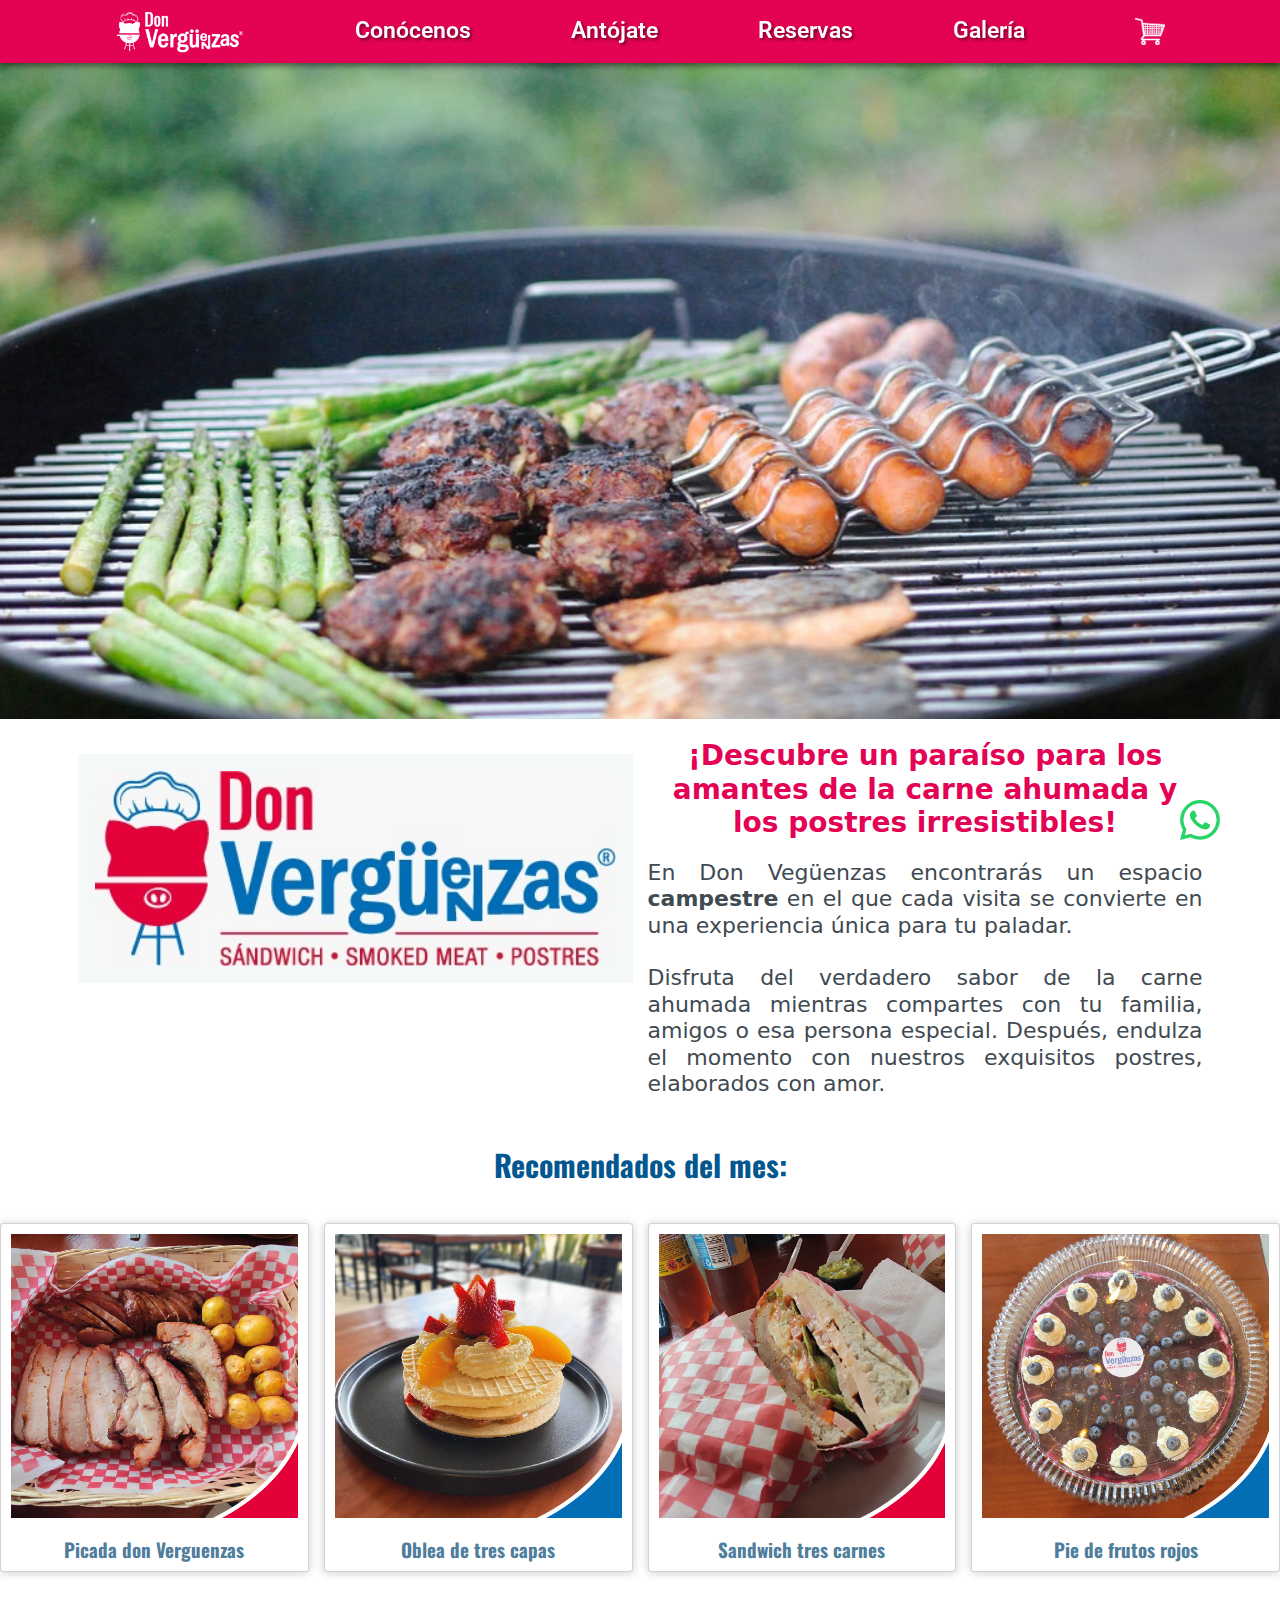
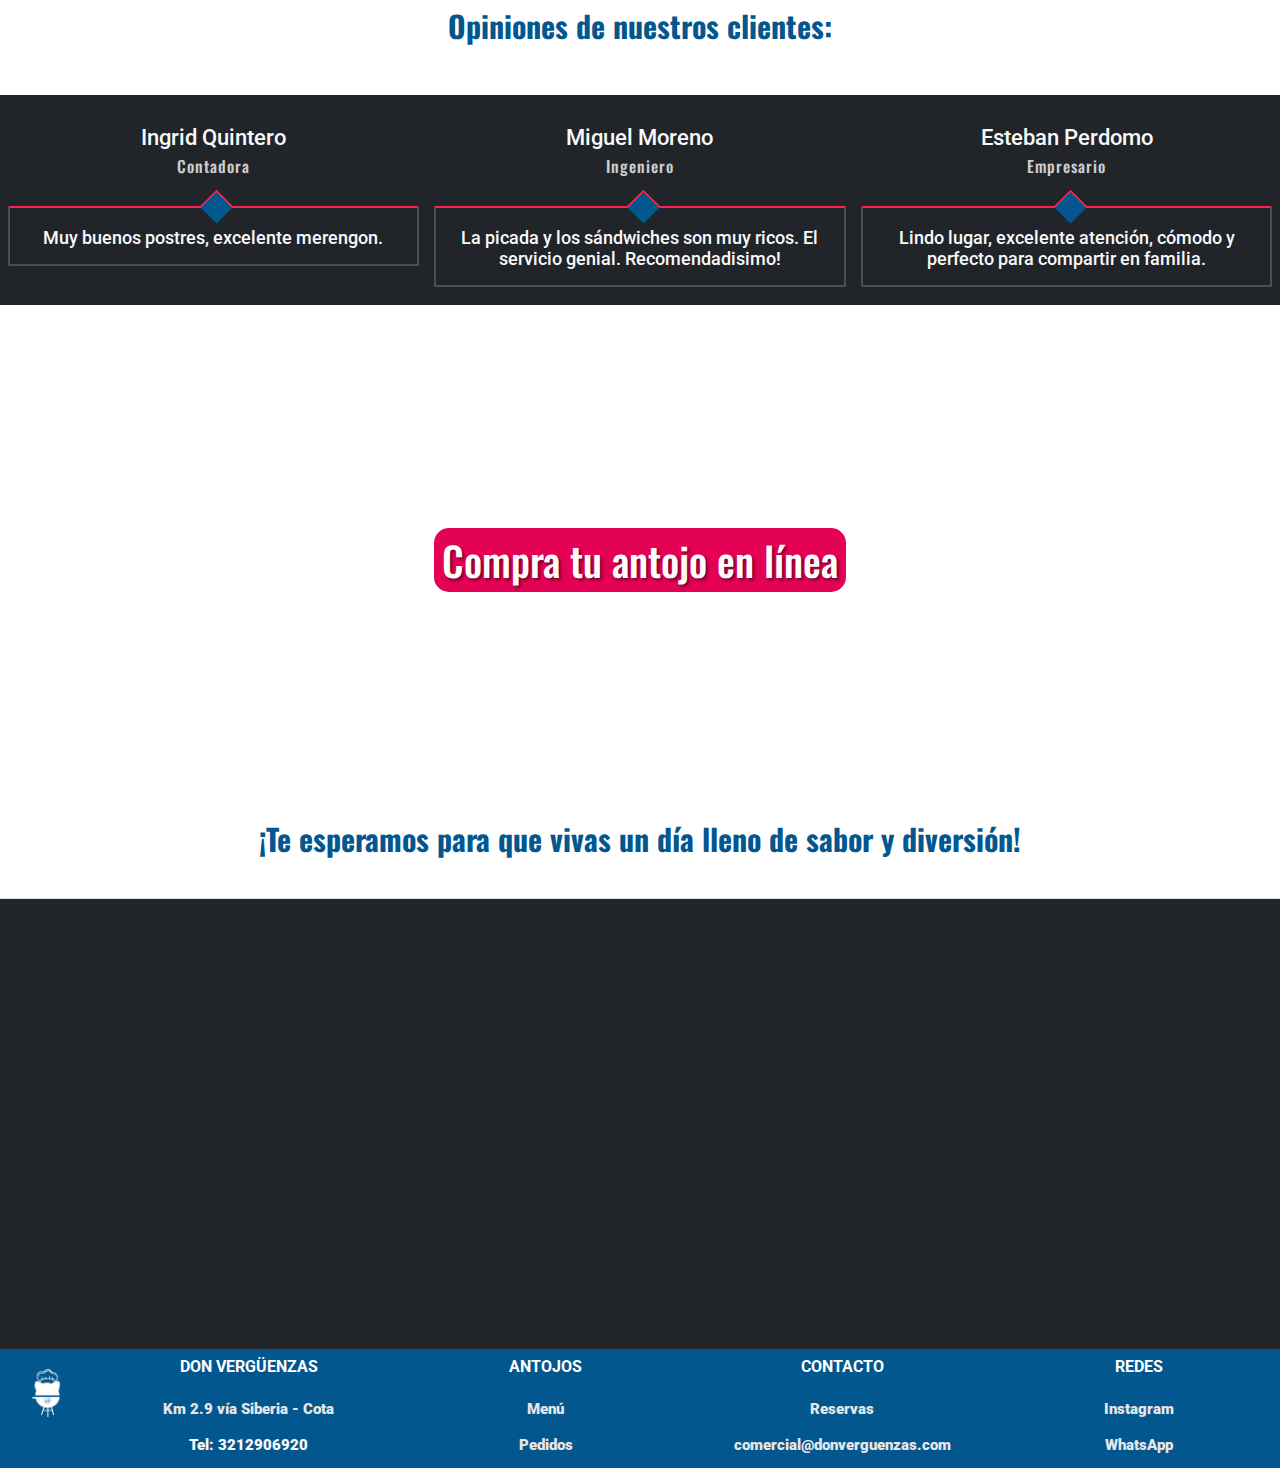
==== index.html @ 5171cf99 "front" ====
<!DOCTYPE html>
<html>

<head>
  <meta charset="utf-8">
  <meta http-equiv="X-UA-Compatible" content="IE=edge">
  <title>Don Vergüenzas</title>
  <meta name="viewport" content="width=device-width, initial-scale=1">
  <link rel="stylesheet" type="text/css" media="screen" href="css/estilos.css">
  <link rel="preconnect" href="https://fonts.googleapis.com">
  <link rel="preconnect" href="https://fonts.gstatic.com" crossorigin>
  <link href="https://fonts.googleapis.com/css2?family=Libre+Franklin:ital,wght@0,100..900;1,100..900&family=Oswald:wght@200..700&family=Roboto:ital,wght@0,100;0,300;0,400;0,500;0,700;0,900;1,100;1,300;1,400;1,500;1,700;1,900&display=swap" rel="stylesheet">
  <link href="https://cdn.jsdelivr.net/npm/bootstrap@5.3.3/dist/css/bootstrap.min.css" rel="stylesheet" integrity="sha384-QWTKZyjpPEjISv5WaRU9OFeRpok6YctnYmDr5pNlyT2bRjXh0JMhjY6hW+ALEwIH" crossorigin="anonymous">
  <link rel="shortcut icon" href="./img/FV.png" type="image/x-icon">
</head>
<body>
  <nav class="navegacion fixed-top" >
    <div class="nav">
      <a class="logov" href="./index.html">
        <img src="/img/LDVF.png" class="brand-img" alt="">
      </a>
      
      <a href="/conocenos.html">Conócenos</a>
      <a href="./menu.html">Antójate</a>
      <a href="./Reservas.html">Reservas</a>
      <a href="/galeria.html">Galería</a>
      <a class="carrito" href="./menu.html">
        <img src="/img/Recurso 1.png" class="brand-img" alt="">
      </a>  
  </div>
  </nav>
<!-- texto banner  -->
  <section class="banner">
    <div class="banner__descripcion">
      <div class="contenedor">
      </div>
    </div>
</section>

<!-- texto de la empresa -->
<div class="container">
  <div class="row">
    <div class="col-md-6 my-6 my-md-0">
      <div class="cardh">
        <img src="./img/WhatsApp Image 2024-09-04 at 5.12.04 PM.jpeg" alt="" class="imagen">
      </div>
    </div>
    <div class="col-md-6 my-6 my-md-0">
      <div class="cardpt">
        <h2 class="t2"><b>¡Descubre un paraíso para los amantes de la carne ahumada y los postres irresistibles!</b></h2>
        <br>
        <h3 class="t3">En Don Vegüenzas encontrarás un espacio <b>campestre</b> en el que cada visita se convierte en una experiencia única para tu paladar. 
          <br>
          <br>Disfruta del verdadero sabor de la carne ahumada mientras compartes con tu familia, amigos o esa persona especial. Después, endulza el momento con nuestros exquisitos postres, elaborados con amor. 
          <br>
      </div>
    </div>
  </div>
</div>
<br>
<br>
<!-- recomendados  -->
<div class="imagenes">
  <br>
  <h4 class="t4"><b>Recomendados del mes:<div class="row">
    <div class="col-lg-6 col-xl-3 h-100">
      <div class="card">
        <img src="/img/Producto-05.jpg" alt="" class="imagen">
        <div class="card-body">
          <p class="card-text">Picada don Verguenzas</p>
        </div>
      </div>
    </div>
    <div class="col-lg-6 col-xl-3 h-100">
      <div class="card">
        <img src="/img/Producto-06.jpg" alt="" class="imagen">
        <div class="card-body">
          <p class="card-text">Oblea de tres capas</p>
        </div>
      </div>
    </div>
    <div class="col-lg-6 col-xl-3 h-100">
        <div class="card">
          <img src="/img/Producto-07.jpg" alt="" class="imagen">
          <div class="card-body">
            <p class="card-text">Sandwich tres carnes</p>
          </div>
        </div>
    </div>
    <div class="col-lg-6 col-xl-3 h-100">
      <div class="card">
        <img src="/img/Producto-08.jpg" alt="" class="imagen">
        <div class="card-body">
          <p class="card-text">Pie de frutos rojos</p>
        </div>
      </div>
    </div>
</div>
<br>
<h4 class="t4"><b>Opiniones de nuestros clientes:</h4>
<br>
<!-- REVIEWS Section  -->
<div id="testmonial" class="container-fluid wow fadeIn bg-dark text-light has-height-lg middle-items">
  <div class="row mt-3 mb-5">
    <div class="col-md-4 my-3 my-md-0">
      <div class="testmonial-card">
          <h3 class="testmonial-title">Ingrid Quintero</h3>
          <h6 class="testmonial-subtitle">Contadora</h6>
          <div class="testmonial-body">
              <h3>Muy buenos postres, excelente merengon.</h3>
          </div>
      </div>
        </div>
        <div class="col-md-4 my-3 my-md-0">
            <div class="testmonial-card">
                <h3 class="testmonial-title">Miguel Moreno</h3>
                <h6 class="testmonial-subtitle">Ingeniero</h6>
                <div class="testmonial-body">
                    <h3>La picada y los sándwiches son muy ricos. El servicio genial. Recomendadisimo! </h3>
                </div>
            </div>
        </div>
        <div class="col-md-4 my-3 my-md-0">
            <div class="testmonial-card">
                <h3 class="testmonial-title">Esteban Perdomo</h3>
                <h6 class="testmonial-subtitle">Empresario</h6>
                <div class="testmonial-body">
                    <h3>Lindo lugar, excelente atención, cómodo y perfecto para compartir en familia.</h3>
                </div>
            </div>
        </div>
    </div>
</div>
<!-- banner pedir en línea -->
<section class="banner2">
  <div class="banner2__descripcion">
    <div class="contenedor">
      <a class="button__banner" input type="button" href="./menu.html">Compra tu antojo en línea</a>
  </div>
  </div>
</section>

<!-- ubicacion -->
<br>
<h4 class="t4"><b>¡Te esperamos para que vivas un día lleno de sabor y diversión!</b></h4>
<br>
  <div id="contact" class="container-complete bg-dark text-light border-top wow fadeIn">
      <div class="row">
        <iframe src="https://www.google.com/maps/embed?pb=!1m14!1m8!1m3!1d15903.406930201727!2d-74.1141419!3d4.7954901!3m2!1i1024!2i768!4f13.1!3m3!1m2!1s0x8e3f87e300ebd1e9%3A0x2fd54923146d079c!2sDon%20Verg%C3%BCenzas!5e0!3m2!1sen!2sco!4v1723420965263!5m2!1sen!2sco" width="600" height="450" style="border:0;" allowfullscreen="" loading="lazy" referrerpolicy="no-referrer-when-downgrade"></iframe>
  </div>

<!-- WhatsApp -->
<a 
  id="whatsapp" 
  class="whatsapp"
  target="_blank"
  href="https://wa.me/573212906920?text=Deseo%20más%20información%20sobre%20los%20productos">
    <img src="/img/whatsapp_logo_green.png" alt="Whatsapp">
</a>


<!-- footer  -->
<footer class="footer">
  <div class="container-footer">
    <div class="row">
        <div class="col-1">
          <div class="footer-column">
            <img src="/img/FooterIcon.png" alt="">
                </div>
        </div>
        <div class="col">
          <div class="footer-column">
          <h2>Don Vergüenzas</h2>
          <ul>
            <li><a href="https://www.google.com/maps/place/Don+Verg%C3%BCenzas/@4.7954901,-74.1141419,15z/data=!4m2!3m1!1s0x0:0x2fd54923146d079c?sa=X&ved=1t:2428&ictx=111">Km 2.9 vía Siberia - Cota</a></li>
            <li><a>Tel: 3212906920</a></li>
          </ul>
          </div>
        </div>
        <div class="col">
          <div class="footer-column">
            <h2>Antojos</h2>
            <ul>
              <li><a href="https://www.calameo.com/read/0004634516b9d28326883">Menú</a></li>
              <li><a href="./menu.html">Pedidos</a></li>
            </ul>
          </div>
        </div>
        <div class="col">
          <div class="footer-column">
            <h2>Contacto</h2>
            <ul>
              <li><a href="./Reservas.html">Reservas</a></li>
              <li><a href="mailto:comercial@donverguenzas.com">comercial@donverguenzas.com</a></li>
            </ul>
          </div>
        </div>
        <div class="col">
          <div class="footer-column">
            <h2>Redes</h2>
            <ul>
              <li><a href="https://www.instagram.com/donverguenzas">Instagram </a></li>
              <li><a href="https://api.whatsapp.com/send?phone=573014599757&text=">WhatsApp</a></li>
            </ul>
          </div>
        </div>
      </div>

  
      <script src="/js/cart.js"></script>
  <script src="https://cdn.jsdelivr.net/npm/bootstrap@5.3.3/dist/js/bootstrap.bundle.min.js" integrity="sha384-YvpcrYf0tY3lHB60NNkmXc5s9fDVZLESaAA55NDzOxhy9GkcIdslK1eN7N6jIeHz" crossorigin="anonymous"></script>
</body>
</html>
---- css/estilos.css ----
/*variables de entorno*/
:root {
    --rojo: rgb(227, 2, 84);
    --azul: #03578f;
    --blanco: #fefcfb;
    --titulos: 'Roboto', bold;
    --parrafos: 'Oswald', sans-serif;
}
html {
    box-sizing: border-box;
    font-size: 62.5%;
    margin:0px;
    padding:0px;
}
body {
    font-size: 1.6rem;
}
*,
*::before,
*::after {
    box-sizing: inherit;
}
/* menú navegacion  */
.navegacion{
    width: 100%;
    display: flex;
    justify-content:space-around;
    background-color: var(--rojo);
    box-shadow: 0px 3px 6px rgba(0, 0, 0, 0.5);
    z-index: 5 !important;
}
.nav a{
    font-size: 2rem;
    padding-inline: 5rem;
    color:var(--blanco);
    text-decoration: none;
    font-size: 23px;
    align-content: center;
    font-weight: 600;
    font-family: var(--titulos);
    text-shadow: 2px 2px 3px rgba(11, 0, 0, 0.5);
}
.logov{
    width: 250px;
}
.carrito{
    width: 150px;
}
.navegacion a:hover {
    background-color: var(--azul);
    border-radius: 17px;
    color: var(--blanco);
    text-shadow: 0px 0px 1px rgba(11, 0, 0, 0.5);
}
img{
    width: 100%;
    padding: 1rem;
}

/* BANNER INICIAL */
.banner{
    height: 80vh;
    margin-top: -1px;
    position: relative;
    background: url('/img/galeria4.jpg');
    background-size: cover;
    background-position: center;
    background-attachment: fixed;
}
.banner__descripcion{
    position: absolute;
    text-align: center;
    color: #fff;
    transform: translateX(-50%) translateY(-50%);
    top: 60%;
    left: 50%;
    width: 100%;
    font-size: 15px;
    margin-top: 75px;
    text-shadow: 9px 9px 18px rgba(11, 0, 0, 0.5);
}
.button__banner{
    background: var(--rojo);
    border: none;
    color: var(--blanco);
    font-size: 40px; 
    text-decoration: none;
    border-radius: 15px;
    padding: 8px;
    font-weight: 500;
    text-shadow: 2px 2px 3px rgba(11, 0, 0, 0.5);
}
.button__banner:hover{
    background: var(--azul);
}
/* banner menu  */
.bannerm{
    height: 80vh;
    margin-top: -1px;
    position: relative;
    background: url('/img/postre\ amarillo.jpg');
    background-size: cover;
    background-position: center;
    background-attachment: fixed;
}
.bannerm__descripcion{
    position: absolute;
    text-align: center;
    color: #fff;
    transform: translateX(-50%) translateY(-50%);
    top: 60%;
    left: 50%;
    width: 100%;
    font-size: 15px;
    margin-top: 75px;
    text-shadow: 9px 9px 18px rgba(11, 0, 0, 0.5);
}
.button__bannerm{
    background: var(--rojo);
    border: none;
    color: var(--blanco);
    font-size: 30px; 
    border-radius: 15px;
    padding: 8px;
    font-weight: 500;
    text-shadow: 2px 2px 3px rgba(11, 0, 0, 0.5);
}
.bannerm h1{
    font-size: 35px;
    font-weight: 500;
}
.button__bannerm:hover{
    background: var(--azul);
}
/* banner conócenos */
.bannerc{
    height: 80vh;
    margin-top: -1px;
    position: relative;
    background: url('/img/decoracion.jpg');
    background-size: cover;
    background-position: center;
    background-attachment: fixed;
}

/* prueba productos */
#products-section{
    background-color: #f0f8ff;
    height: calc( 100svh - 50px );
    padding: 10px 10%;
    display: flex;
    flex-wrap: wrap;
    height: 1320px;
    padding-top: 35px;
}
.cart-list{
    display:flex;
    flex-wrap: wrap;
    position:fixed;
    width: 250px;
    height: 100svh;
    top: 0;
    right: -250px;
    transition: .3s;
    background-color: hwb(204 71% 5%);
    z-index: 10;
}
.active{
    right: 0 !important;
}
.active .product{
    width: 50%;
    margin: 2% 1%;
    height: auto !important;
    border-radius: 1rem;
    background-color: var(--blanco);
}
.carritoc{
    width: 66px;
    height: auto;
    background-color: var(--rojo);
    border: 0px;
    justify-content:space-around;
}

.product{
    background-color: white;
    width: 30%;
    margin: 2% 1%;
    height: 580px;
    border-radius: 1rem;
    overflow: hidden;
    background-color: var(--blanco);
    box-shadow: 1px 1px 3px var(--azul);
    transition: all 200ms ease-in;
    cursor: pointer;
}
.product:hover {
    box-shadow: 5px 5px 20px rgba(0, 0, 0, 0.4);
    transform: translateY(-3%);
}
.product-head{
    height: 60%;
}
.product-head img{
    width: 100%;
    height: auto;
    border-radius: 2rem;
}
.product-body{
    height: 100%;
    display: block;
    padding: 8px;
}
.product-body h3, .product-body h2{
    width: 100%;
    color: #222;
    margin: 2px 0;
    text-align: center;
    font-weight: var(--parrafos);
    font-weight: 600;
    margin-top: 20px;
    font-size: 25px;
}
.payment{
    display: flex;
    margin-top: 3px;
}
/* txt decripción */
.product-body p{
    color: hsl(0, 0%, 25%);
    margin-left: 20px;
    margin-right: 20px;
    text-align: center;
    font-size: 18px; 
    font-family: var(--titulos);
}
/* txt precio */
.product-body h2{
    width: 50%;
    font-size: 20px; 
    margin-top: 20px;
    margin-left: 20px;
}
.product-body button{
    background: var(--azul);
    color: var(--blanco);
    font-size: 20px; 
    border-radius: 10px;
    font-weight: 400;
    text-shadow: 2px 2px 3px rgba(1, 1, 54, 0.5);
    text-align: center;
    margin-top: 15px;
}
.product-body button:hover{
    background: var(--rojo);
}

/*Menu*/
.container-pro {
    width: 100%;
    max-width: 100rem;
    margin: auto;
    display: grid;
    grid-template-columns: repeat(3, 1fr);
    gap: 2rem;
}
.postres{
    width:1000px;
    padding-top: 20px;
    margin-left: 198px;
}
.cardm {
    width: 100%;
    margin: 2rem;
    border-radius: 0.6rem;
    overflow: hidden;
    background-color: var(--blanco);
    box-shadow: 1px 1px 3px var(--azul);
    transition: all 200ms ease-in;
    cursor: default;
}
.cardm:hover {
    box-shadow: 5px 5px 20px rgba(0, 0, 0, 0.4);
    transform: translateY(-2%);
}
.cardm img {
    width: 100%;
    padding: 2rem;
}
.descrip-carm {
    text-align: center;
    font-weight: var(--parrafos);
}
.descrip-carm h3 {
    color: #7a7a7a;
    margin-left: 30px;
    margin-right: 30px;
}

/* whatsapp */
.whatsapp{
    position: fixed;
    bottom: 50px;
    right: 50px;
    border-radius: 40px;
    width: 60px;
    aspect-ratio: 1/1;
    background-color: white;
}
.whatsapp img{
    height: 60px;
    width: 60px;
    aspect-ratio: 1 /1;
    margin: auto;
}
/* Texto de presentacion */
.card{
    box-shadow: 0px 1px 10px rgba(0, 0, 0, 0.2);
    margin-top: 40px;
    transition: 1.5;
}
.card:hover {
    box-shadow: 5px 5px 20px rgba(0, 0, 0, 0.4);
    transform: scale(0.9);
    transition: 0,5s;
}
.cardh{
    margin-top: 35px;
    background-color: rgb(244, 248, 248);
    padding: 7px;
}
.t2{
    color: var(--rojo);
    font-size: 28px;
    text-align:center;
}
.t3{
    color: #3f4a52;
    font-size: 22px;
    text-align:justify;
}
.t4{
    font-size: 30px;
    font-family: var(--parrafos);
    text-align: center;
    color: var(--rojo);
}
.cardpt{
    width: 100%;
    margin-top: 2rem;
    max-width: 110rem;
}
.cardpf img{
    height: 100%;
    padding: 1rem;
    border-radius: 30px;
    margin-top: 2rem;;
}
.banner2
.txtReserva{
    margin: 20px;
}
.button__botonmenu{
    background: var(--rojo);
    border: none;
    color: var(--blanco);
    font-size: 30px; 
    border-radius: 15px;
    padding: 8px;
    font-weight: 500;
    text-shadow: 2px 2px 3px rgba(11, 0, 0, 0.5);    
}
.t4{
    color: var(--azul);
    margin-bottom: 5px;
}
/* BANNER RESERVAS */
.banner2{
    height: 50vh;
    color: #fff;
    position: relative;
    background: url('/img/postre\ amarillo.jpg');
    background-size: cover;
    background-position: right;
    background-attachment: fixed;
}
.banner2 h1{
    font-size: 28px;
}
.banner2__descripcion{
position: absolute;
width: 100%;
top: 50%;
left: 50%;
transform: translateX(-50%) translateY(-50%);
text-align: center;
}
.bannerg{
    height: 80vh;
    margin-top: -1px;
    position: relative;
    background: url('/img/pie');
    background-size: cover;
    background-position: right;
    background-attachment: fixed;
}
/* BANNER RESERVAS CONOCENOS */
.bannerrc{
    height: 80vh;
    margin-top: -1px;
    position: relative;
    background: url('/img/Picada\ \(2\).jpg');
    background-size: cover;
    background-position: right;
    background-attachment: fixed;
}
.bannerrc h1{
    font-size: 28px;
}
.bannerrc__descripcion{
position: absolute;
width: 100%;
top: 50%;
left: 50%;
transform: translateX(-50%) translateY(-50%);
text-align: center;
}
.cardi{
    margin-top: 2rem;
    border-radius: 6rem;
    box-shadow: 1px 1px 3px rgba(223, 9, 98, 0.9);
}
.cardi img{
    width: auto;
    height: 40%;
    align-items: center;
}
.container-card {
    grid-template-columns: repeat(3, 1fr);
    gap: 2rem;
}
/* EQUIPO */
.team .team__grid{
    grid-template-columns: repeat(3,195px);
    justify-content: space-around;
}
.team  h1{
    font-size: 40px;
text-align: center;
}
.team{
    background: #f6f6f6;
    padding: 30px;
}
.team__columna img{
border-radius: 30%;
}
.team p{
    text-align: justify;
}
.team__grid{
    display: grid;
    grid-gap:10px;
}
.info h1{
    color: #9cc76b;
    font-size: 30px;
}
.info{
    text-align: center;
}
.info__columna{
    margin: 20px;
}
.info .contenedor{
    display: grid;
    grid-gap:10px;
}
/* testimonios */
.testmonial-card {
    position: relative;
    text-align: center;
    height: 180px;
    margin-top: 30px;
}
/* nombre testimonio */
.testmonial-card .testmonial-title {
    font-size: 22px;
    font-family: var(--titulos);

}
.testmonial-card .testmonial-subtitle {
    font-size: 16px;
    letter-spacing: 1px;
    opacity: 0.8;
    font-family: var(--parrafos);
}
.testmonial-card .testmonial-body {
    position: relative;
    padding: 1rem;
    border: 2px solid #495057;
    border-top-color: #ff214f;
    border-radius: 0.2rem;
    margin-top: 30px;
    padding-top: 20px;
    font-family: var(--titulos);
}
.testmonial-card .testmonial-body:after {
    content: '';
    position: absolute;
    top: -5px;
    left: 50%;
    width: 24px;
    height: 24px;
    border-color: #ff214f;
    border-radius: 0.2rem 0 0 0;
    border-style: solid;
    border-width: 2px 0 0 2px;
    -webkit-transform: rotate(45deg) translateX(-50%);
    -ms-transform: rotate(45deg) translateX(-50%);
    transform: rotate(45deg) translateX(-50%);
    background: var(--azul);
}
/* FOTOS  */
.galeria h1{
    font-size: 40px;
    text-align: center;
}
.galeria{
    margin: 20px;
}
.contenedor {
    margin: 0 auto;
    max-width: 120rem;
    width: 95%;
}

/* pág reservas - formulario*/
.fomulario-encabezado {
    background-color: var(--azul);
    display: flex;
    flex-direction: column;
    align-items: center;
    padding: 2rem;
    border-radius: .5rem;
}
.fomulario-encabezado h3{
    color: var(--blanco);
    font-size: 3rem;
    text-transform: uppercase;
    margin-bottom: 2rem;
    font-family: var(--parrafos);
}
.fomulario-encabezado h2 {
    font-size: 3rem;
    text-transform: uppercase;
    text-align: center;
    margin-top: 0;
    font-family: var(--titulos);
}
.final{
    display: flex;
    gap: 4rem;
}
.input-encabezado {
    margin-bottom: 13px;
    width: 100%;
    font-size: 17px;
    color: hwb(0 100% 0%);
    font-family: var(--parrafos);
}
.input-encabezado input {
    width: 100%;
    padding: 0 1.6rem;
    height: 4.8rem;
    border: 1px solid DarkKhaki;
    font-family: var(--parrafos);
    outline: none;
    font-weight: bold;
}
.botonr{
    background: var(--rojo);
    color: var(--blanco);
    font-size: 20px; 
    border-radius: 15px;
    padding: 6px;
    font-weight: 500;
    text-shadow: 2px 2px 3px rgba(11, 0, 0, 0.5); 
    text-align: center; 
    margin-top: 15px;  
}
/* banner galeria */
.bannerg{
    height: 80vh;
    margin-top: -1px;
    position: relative;
    background: url('/img/Picada\ \(2\).jpg');
    background-size:cover;
    background-attachment: fixed;
}
.container-g{
    margin-top: 40px;
    margin-left: 50px;
    margin-right: 50px;
}
.container-g h1{
    text-align: center;
    font-weight: 700;
    padding-bottom: 20px;
    color: var(--azul);
    font-size: 32px;
}
.container-g h2{
    text-align: center;
    font-size: 23px;
}




/* pág reservas - banner reservas*/
.bannerr{
    height: 80vh;
    margin-top: -1px;
    position: relative;
    background: url('/img/Sin\ título-1-03.jpg');
    background-size:cover;
    background-attachment: fixed;
}
.bannerr__descripcion{
    position: absolute;
    text-align: center;
    color: #fff;
    transform: translateX(-50%) translateY(-50%);
    top: 60%;
    left: 50%;
    width: 100%;
    font-size: 15px;
    margin-top: 75px;
    text-shadow: 9px 9px 18px rgba(11, 0, 0, 0.5);
}
.descrip-car {
    padding: 15px;
    text-align: center;
    font-weight: var(--parrafos);
}
.descrip-car h3 {
    margin-bottom: 15px;
    color: #7a7a7a;
}
.descrip-car p {
    line-height: 1.8rem;
    color: #7a7a7a;
    font-size: 1.4rem;
    margin-bottom: .5rem;
}
.descrip-car a {
    display: inline-block;
    padding: 1rem;
    margin-top: 1rem;
    text-decoration: none;
    color: var(--blanco);
    border: 1px solid var(--azulOscuro);
    border-radius: .5rem;
    background-color: var(--azulClaro);
    margin-bottom: .5rem;
}



/* Estilos footer */
.footer {
    background-color: var(--azul);
    text-align: center;
    font-family: var(--titulos);
}
.footer-container {
    display: flex;
    justify-content: space-around;
}
.footer-column {
    align-items: center;
    margin-top: 8px;
}
.footer-column h2 {
    margin-bottom: 10px;
    font-weight: bold;
    color: rgb(255, 255, 255);
    font-size: 16px;
    text-transform: uppercase;
}
.footer-column ul {
    list-style: none;
    padding: 0;
}
.footer-column li a {
    color: hsl(0, 0%, 90%);
    font-size: 15px;
    text-decoration: none;
}
.footer img{
    width:60%;
}
.card-text{
    font-size: 19px;
    color:hwb(204 31% 39%);
}

/*Menu*/
.container-pro {
    width: 100%;
    max-width: 100rem;
    margin: auto;
    display: grid;
    grid-template-columns: repeat(3, 1fr);
    gap: 2rem;
}
.postres{
    width:1000px;
    padding-top: 20px;
    margin-left: 198px;
}
.cardm {
    width: 100%;
    margin: 2rem;
    border-radius: 0.6rem;
    overflow: hidden;
    background-color: var(--blanco);
    box-shadow: 1px 1px 3px var(--azul);
    transition: all 200ms ease-in;
    cursor: default;
}
.cardm:hover {
    box-shadow: 5px 5px 20px rgba(0, 0, 0, 0.4);
    transform: translateY(-3%);
}
.cardm img {
    width: 100%;
    padding: 2rem;
}
.descrip-carm {
    text-align: center;
    font-weight: var(--parrafos);
}
.descrip-carm h3 {
    color: #7a7a7a;
    margin-left: 30px;
    margin-right: 30px;
}
.boton{
    background: var(--azul);
    color: var(--blanco);
    font-size: 25px; 
    border-radius: 15px;
    font-weight: 400;
    text-shadow: 2px 2px 3px rgba(11, 0, 0, 0.5);
    text-align: center;
    margin-bottom: 15px;
    margin-top: 15px;
}
.boton:hover{
    background: var(--rojo);
}
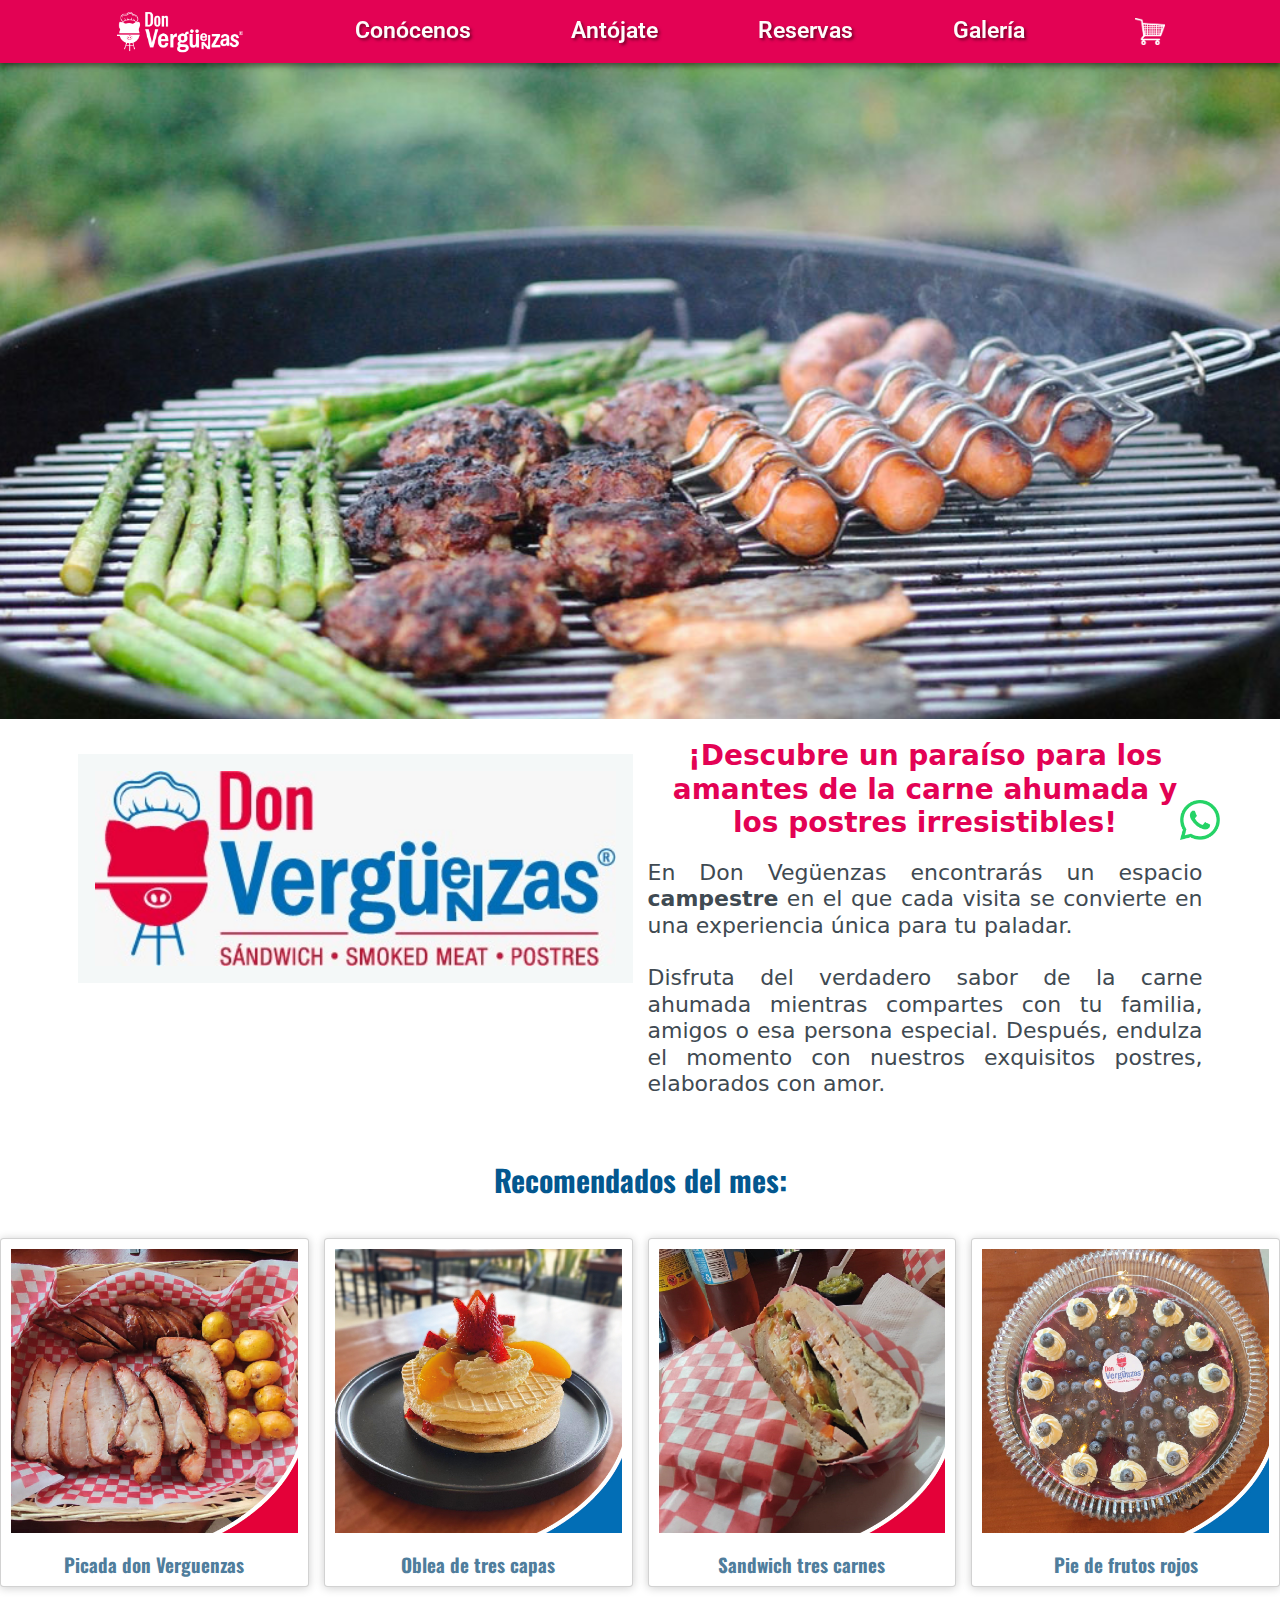
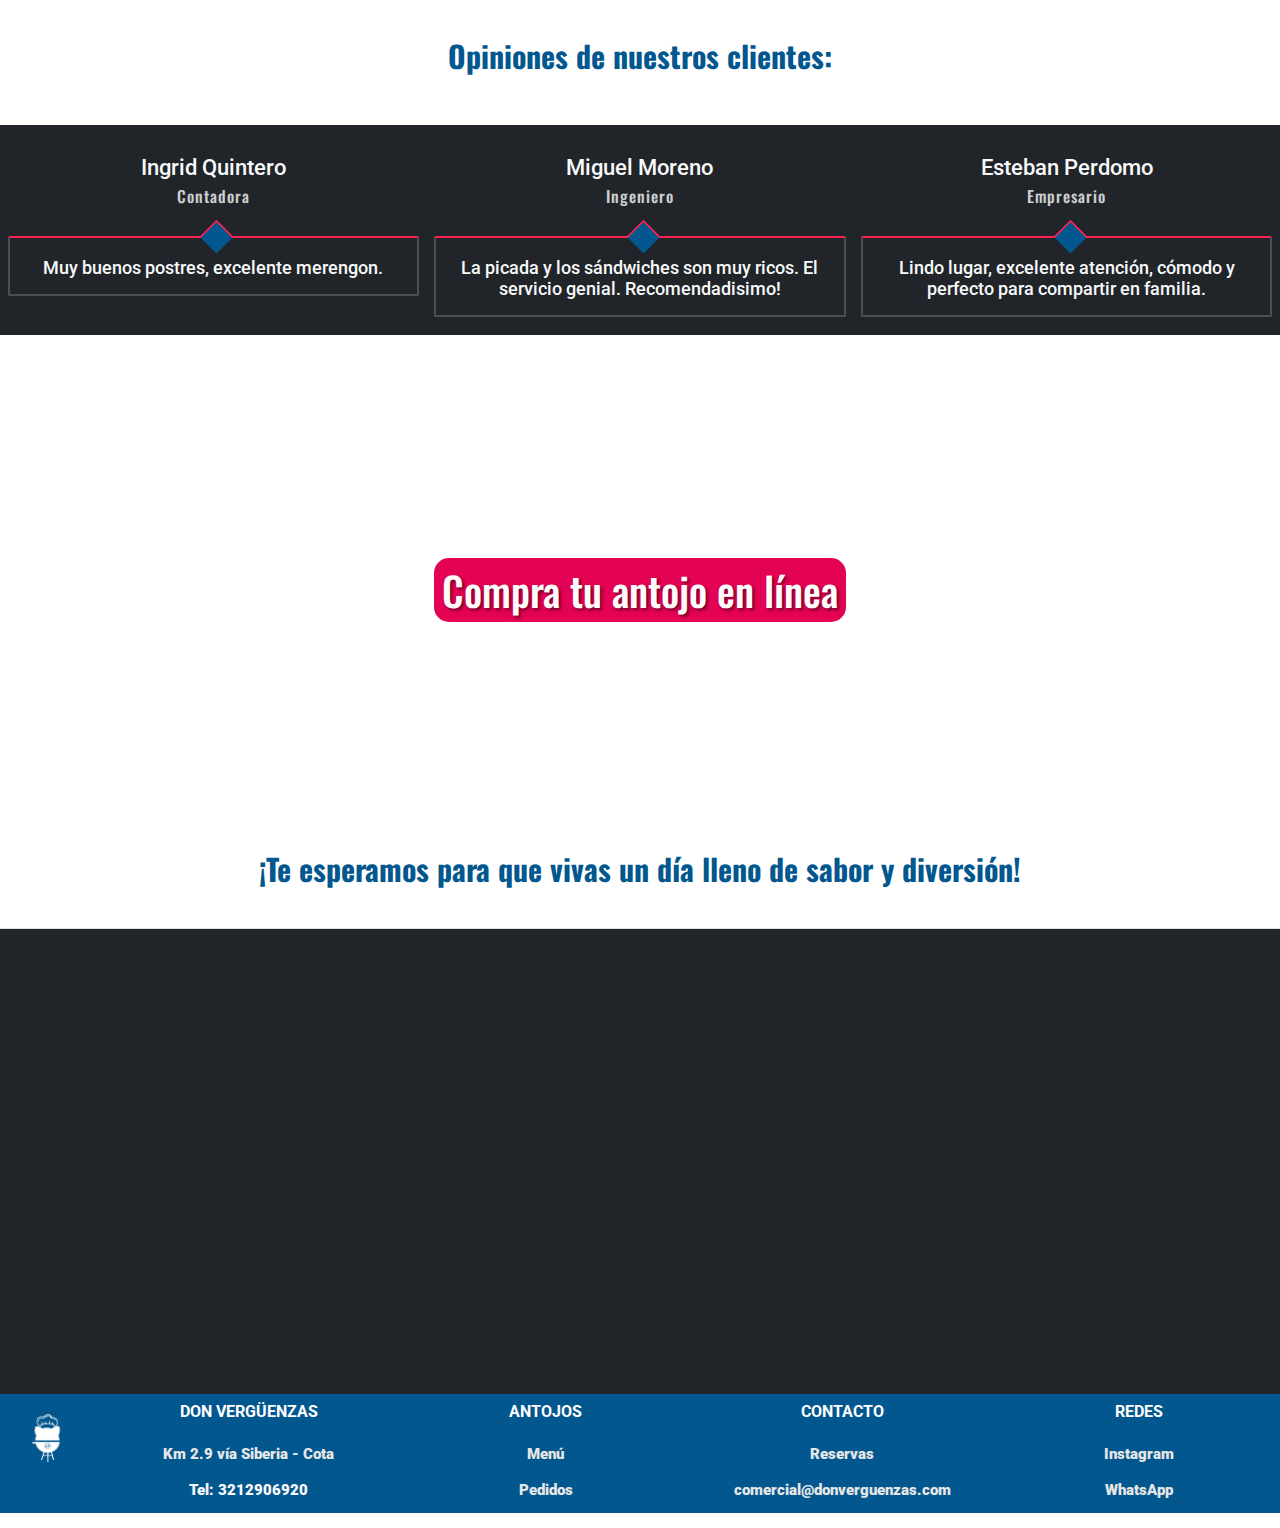
==== commit 82da86ae: "finales" ====
--- a/index.html
+++ b/index.html
@@ -19,7 +19,6 @@
       <a class="logov" href="./index.html">
         <img src="/img/LDVF.png" class="brand-img" alt="">
       </a>
-      
       <a href="/conocenos.html">Conócenos</a>
       <a href="./menu.html">Antójate</a>
       <a href="./Reservas.html">Reservas</a>
--- a/css/estilos.css
+++ b/css/estilos.css
@@ -158,7 +158,7 @@
     flex-wrap: wrap;
     position:fixed;
     width: 250px;
-    height: 100svh;
+    height: 90svh;
     top: 0;
     right: -250px;
     transition: .3s;
@@ -167,14 +167,34 @@
 }
 .active{
     right: 0 !important;
+    width: 40%;
+    display: flex;
+    flex-direction:row;
+    transition: none;
+
 }
 .active .product{
-    width: 50%;
-    margin: 2% 1%;
-    height: auto !important;
+    width: 220px;
+    height: 300px;
     border-radius: 1rem;
     background-color: var(--blanco);
-}
+    transition: none;
+    cursor: none;
+}
+.active .product h3{
+    font-size: 17px;
+    margin: 0;
+    padding: 0;
+}
+.active .product img{
+    height: 200px;
+    width: auto;
+    padding-bottom: 5px;
+    margin: 0;
+
+
+}
+
 .carritoc{
     width: 66px;
     height: auto;
@@ -187,7 +207,7 @@
     background-color: white;
     width: 30%;
     margin: 2% 1%;
-    height: 580px;
+    height: 530px;
     border-radius: 1rem;
     overflow: hidden;
     background-color: var(--blanco);
@@ -204,18 +224,15 @@
 }
 .product-head img{
     width: 100%;
-    height: auto;
     border-radius: 2rem;
 }
 .product-body{
-    height: 100%;
     display: block;
-    padding: 8px;
+    padding: 19px;
 }
 .product-body h3, .product-body h2{
     width: 100%;
     color: #222;
-    margin: 2px 0;
     text-align: center;
     font-weight: var(--parrafos);
     font-weight: 600;
@@ -224,13 +241,13 @@
 }
 .payment{
     display: flex;
-    margin-top: 3px;
 }
 /* txt decripción */
 .product-body p{
     color: hsl(0, 0%, 25%);
     margin-left: 20px;
     margin-right: 20px;
+    margin-bottom: 2px;
     text-align: center;
     font-size: 18px; 
     font-family: var(--titulos);
@@ -241,6 +258,7 @@
     font-size: 20px; 
     margin-top: 20px;
     margin-left: 20px;
+    margin-bottom: 1px;
 }
 .product-body button{
     background: var(--azul);
@@ -250,28 +268,29 @@
     font-weight: 400;
     text-shadow: 2px 2px 3px rgba(1, 1, 54, 0.5);
     text-align: center;
-    margin-top: 15px;
+    margin-top: 5px;
+    padding-top: 1px;
 }
 .product-body button:hover{
     background: var(--rojo);
 }
 
 /*Menu*/
-.container-pro {
-    width: 100%;
-    max-width: 100rem;
+/* .container-pro {
+    width: 100%;
     margin: auto;
     display: grid;
     grid-template-columns: repeat(3, 1fr);
     gap: 2rem;
-}
-.postres{
+} */
+/* .postres{
     width:1000px;
     padding-top: 20px;
     margin-left: 198px;
-}
+} */
 .cardm {
     width: 100%;
+    height: 50px;
     margin: 2rem;
     border-radius: 0.6rem;
     overflow: hidden;
@@ -360,6 +379,7 @@
 .banner2
 .txtReserva{
     margin: 20px;
+    gap: px;
 }
 .button__botonmenu{
     background: var(--rojo);
@@ -535,6 +555,9 @@
     max-width: 120rem;
     width: 95%;
 }
+.row {
+    margin-bottom: 15px;
+}
 
 /* pág reservas - formulario*/
 .fomulario-encabezado {
